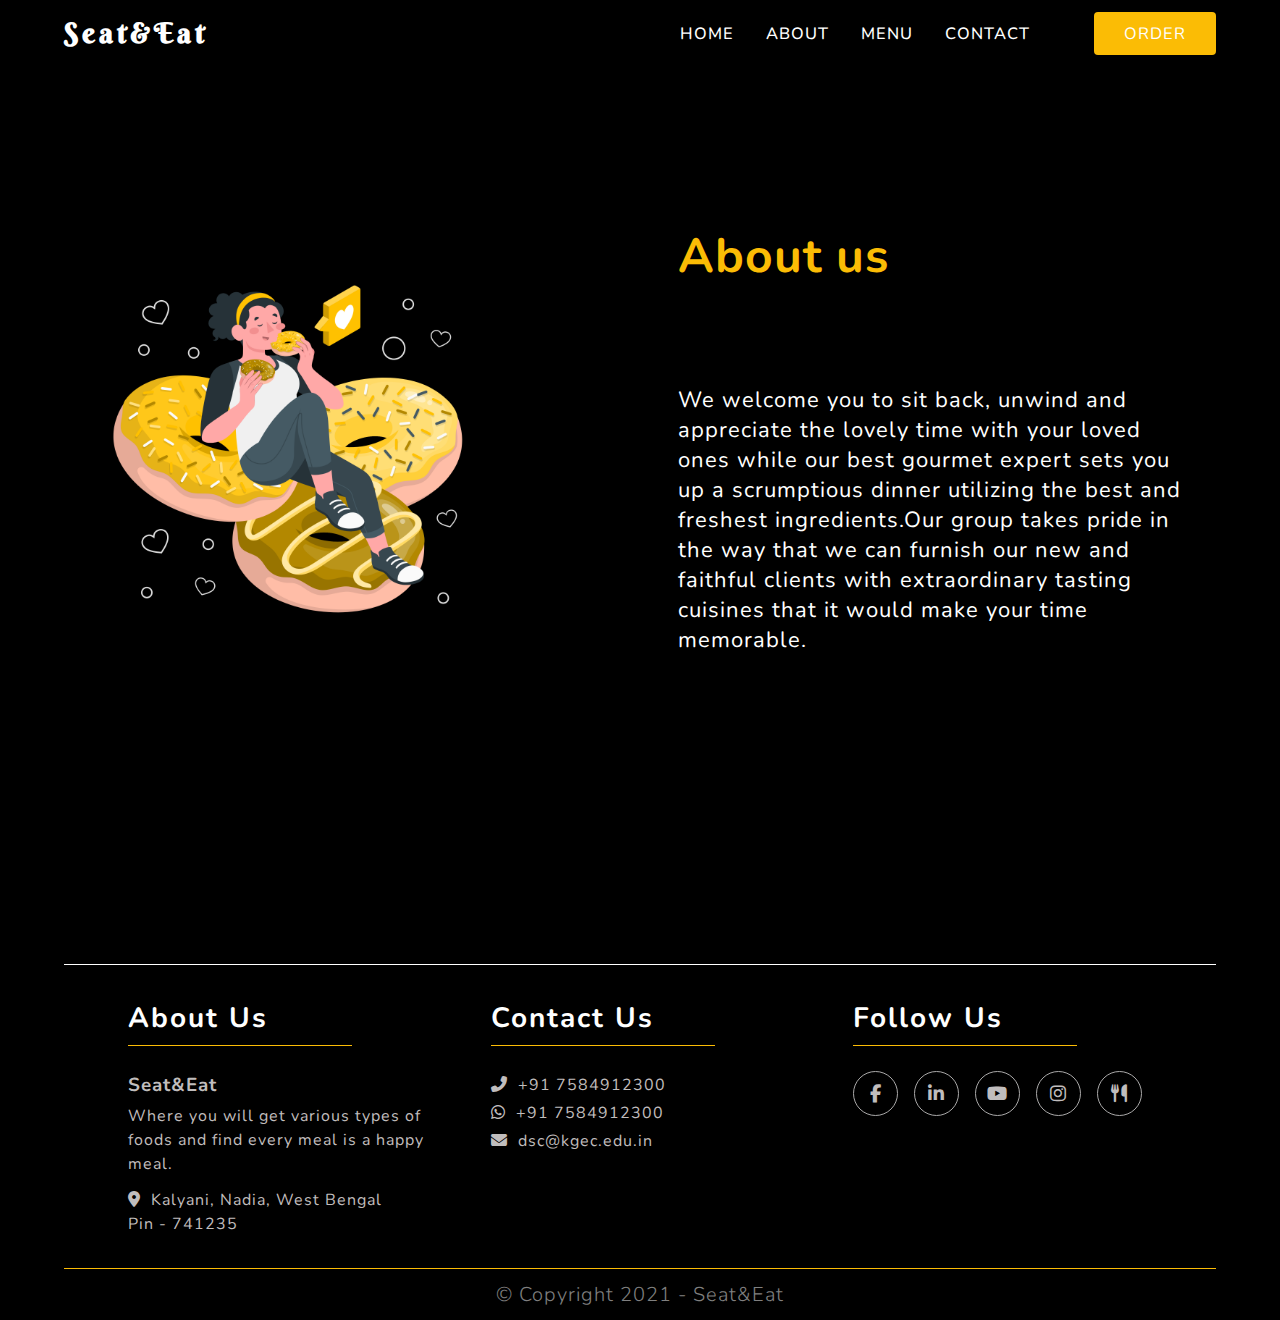
==== views/about.html @ 266ed11a "initial commit" ====
<!DOCTYPE html>
<html lang="en">
  <head>
    <meta charset="UTF-8" />
    <meta http-equiv="X-UA-Compatible" content="IE=edge" />
    <meta name="viewport" content="width=device-width, initial-scale=1.0" />
    <title>About us</title>
    <link rel="stylesheet" href="../styles/about.css" >
    <link rel="stylesheet" href="../styles/header.css">
    <link rel="stylesheet" href="../styles/footer.css">
    <link rel="stylesheet" href="https://cdnjs.cloudflare.com/ajax/libs/font-awesome/5.15.3/css/all.min.css">
    <link rel="icon" type="image/x-icon" href="/assets/android-chrome-192x192.png">
    <link rel="shortcut icon" href="/favicon.ico" type="image/x-icon">
    <link rel="icon" href="../assets/favicon.ico" >

    <link rel="stylesheet" href="https://cdnjs.cloudflare.com/ajax/libs/font-awesome/6.1.2/css/all.min.css">

  </head>
  <body>
    <header style="position: fixed; top: 0; left: 0; right: 0; z-index: 999;">
      <nav class="navbar">
          <div class="nav-title">
              <span>Seat&Eat</span>
          </div>
          <div class="nav-content">
              <ul>
                  <li><a href="../index.html">HOME</a></li>
                  <li><a href="about.html">ABOUT</a></li>
                  <li><a href="Menu_food.html">MENU</a></li>
                  <li><a href="contact.html">CONTACT</a></li>
                  <li><i id="close" class="fa-solid fa-xmark"></i></li>
              </ul>
              <button class="btn order"><a href="#">ORDER</a></button>
          </div>
          <div class="mobile">
            <i class="bar fa-solid fa-utensils"></i>
        </div>
      </nav>
  </header>
    <main>
      <section class="about-us-section section">
        <div class="about-us-container container">
          <div class="about-us-col-img">
            <img class="about-us-image" src="../assets/Eating-donuts-amico.png" />
          </div>
          <div class="about-us-col-text">
            <div class="about-us-heading">About us</div>

            <div class="about-us-desc">
              We welcome you to sit back, unwind and appreciate the lovely time with your loved ones while our best gourmet expert sets you up a scrumptious dinner utilizing the best and freshest ingredients.Our group takes pride in the way that we can furnish our new and faithful clients with extraordinary tasting cuisines that it would make your time memorable.
            </div>
          </div>
        </div>
      </section>
    </main>
    <footer>
      <div class="footer-container">
          <div class="about-us">
              <h2>About Us</h2>
              <p class="company-name">Seat&Eat</p>
              <p class="company-description">Where you will get various types of foods and find every meal is a happy meal.</p>
              <i class="fas fa-map-marker-alt"></i><span>Kalyani, Nadia, West Bengal</span>
              <br>
              <span>Pin - 741235</span>
          </div>
          <div class="contact-us">
              <h2>Contact Us</h2>
              <ul>
                  <li class="mobile-no"><i class="fas fa-phone-alt"></i><span>+91 7584912300</span></li>
                  <li class="whatsapp-no"><i class="fab fa-whatsapp"></i><span>+91 7584912300</span></li>
                  <li class="e-mail"><i class="fas fa-envelope">
                      </i><span><a href="mailto:dsc@kgec.edu.in">dsc@kgec.edu.in</a>
                  </li>
              </ul>
          </div>
          <div class="follow-us">
              <h2>Follow Us</h2>
              <div class="social-links">

                  <a class="facebook" href="#">
                      <i class="fab fa-facebook-f"></i></a>
  
                  <a class="linkedin" href="#">
                      <i class="fab fa-linkedin-in"></a></i>
  
                  <a class="youtube" href="#">
                      <i class="fab fa-youtube"></i></a>

                  <a class="youtube" href="#">
                      <i class="fab fa-instagram"></i></a>
                      
                  <a class="youtube" href="#">
                      <i class="fas fa-utensils"></i></a>
  
              </div>
          </div>
      </div>
      <div class="copyright">
          <p>© Copyright 2021 - Seat&Eat</p>
      </div>
  </footer>
  </body>
  <script src="../js/nav.js"></script>
</html>
---- styles/about.css ----
@import url('https://fonts.googleapis.com/css2?family=Nunito:wght@200;300;400;700;900&display=swap');
@import url('https://fonts.googleapis.com/css2?family=Berkshire+Swash&family=Nunito:wght@200;300;400;700;900&display=swap');
* {
    padding: 0;
    margin: 0;
    font-family: "Nunito", sans-serif;
  }
  :root {
    --clr-main-bg: black;
    --clr-main-theme: #fbbc05;
    --clr-text: rgb(170, 169, 169);
    --clr-hover: #e09900;
    --clr-light: rgb(192, 189, 189);
  
    --clr-medium-light: #686868;
    --clr-accent-light: #9900f8;
    --clr-accent: #7d00c9;
    --clr-underline: #83a4ff;
    --clr-box-shadow: rgba(0, 0, 0, 0.25);
  
    --ff-header: "Playfair Display", serif;
    --ff-regular: "Roboto ", sans-serif;
  
    --fs-hero-header: 48px;
    --fs-header: 42px;
    --fs-sub-header: 22px;
    --fs-para: 18px;
    --fs-regular: 14px;
    --fs-icon: 36px;
    --fs-small-icon: 24px;
  
    --fw-200: 200;
    --fw-light: 300;
    --fw-regular: 400;
    --fw-bold: 700;
    --fw-bolder: 900;
  
    --gen-padding: 24px 40px;
  
    --gen-transition: 0.2s ease-in-out;
    /* about us section custom variables */
    --clr-desc:#fff;
    --fs-mob-desc:16px;
  }
  
  .about-us-container {
    display: flex;
    align-items: center;
    margin: 100px, 0;
    color: var(--color-text);
    height: 100vh;
  }
  .about-us-heading {
    margin-bottom: 6rem;
    /* font-family: var(--ff-header); */
    font-weight: var(--fw-bold);
    font-size: var(--fs-hero-header);
    color: var(--clr-main-theme);
  }
  .about-us-desc {
    margin-bottom: 7rem;
    color: var(--clr-desc);
    font-size: var(--fs-sub-header);
  }
  
  .about-us-col-text {
    flex-basis: 40%;
    margin-left: 8%;
    margin-top: 7%;
  }
  
  .about-us-col-img {
    flex-basis: 60%;
    display: flex;
    align-items: center;
    flex-direction: column;
    max-width: 45%;
    animation-name: about-us-col-img;
    animation-duration: 5s;
    animation-iteration-count: infinite;
  }

     @keyframes about-us-col-img{
    0%{
      margin-bottom: 5%;
    }
    50%{
      margin-bottom: 0%;
    }
    100%{
      margin-bottom: 5%;
    }
  }
  
  .about-us-image {
    width: 63%;
  }
  
  .about-us-container {
    background: var(--clr-main-bg);
  }
  
  @media only screen and (max-width: 750px) {
      .about-us-desc{
          font-size: var(--fs-mob-desc);
      }
      .about-us-heading {
          font-size: var(--fs-header);
          margin-bottom: 20%;
      }
  }
---- styles/header.css ----
@import url('https://fonts.googleapis.com/css2?family=Nunito:wght@200;300;400;700;900&display=swap');
@import url('https://fonts.googleapis.com/css2?family=Berkshire+Swash&family=Nunito:wght@200;300;400;700;900&display=swap');

:root {
    --clr-main-bg: black;
    --clr-main-theme: #fbbc05;
    --clr-text: rgb(170, 169, 169);
    --clr-hover: #e09900;
    --clr-main-light: #fff;
}

*,
*::after,
*::before {
    margin: 0;
    padding: 0;
    box-sizing: border-box;
}

html, body {
    background-color: black;
    font-size: 16px;
    letter-spacing: 1px;
    font-family: 'Nunito', sans-serif;
    color: var(--clr-main-light);
    /* background-color: var(--clr-main-bg); */
    /* line-height: 1.5;s */
}

header {
    position: fixed; 
    top: 0;
    width: 100%; 
    z-index: 999;
}

ul {
    list-style-type: none;
}

a {
    text-decoration: none;
    color: var(--clr-main-light);
}

.navbar {
    display: flex;
    flex-direction: row ;
    justify-content: space-between;
    align-items: center;
    background-color: var(--clr-main-bg);
    /* color: var(--clr-main-light); */
    padding: 1rem 4rem;
    font-size: 1.025rem;
    font-weight: 500;
}

.nav-title {
    text-align: center;
}

.nav-title span{
    font-size: 1.75rem;
    letter-spacing: 4px;
    font-weight: bold;
    font-family: 'Berkshire Swash', cursive;
}

.nav-title :is(span, p) {
    position: relative;
}

/* .nav-title span::after {
    content: '';
    display: inline-block;
    position: absolute;
    top: 0;
    right: 0;
    bottom: 0;
    left: 0;
    background-color: var(--clr-main-bg);
    animation: fadeinout 2s forwards;
    animation-delay: 0.3s;
}

.nav-title p {
    font-size: 1.15rem;
    font-weight: 750;
    color: var(--clr-text);
    opacity: 0;
    transform: translateY(2rem);
    animation: appear 2s forwards;
    animation-delay: 1.25s;
}

@keyframes fadeinout {
    to {
        left: 100%;
    }
}

@keyframes appear {
    to {
        transform: translateY(0);
        opacity: 1;
    }
} */

.nav-content {
    display: flex;
    flex-direction: row;
    align-items: center;
    gap: 2rem;
    height: 100%;
}

.navbar .nav-content ul {
    display: flex;
    flex-direction: row;
    gap: 2rem;
    align-items: center;
    font-weight: 500;
}

.nav-content ul a {
    color: var(--clr-main-light);
    transition: 0.3s ease-in-out;
    position: relative;
}

.nav-content ul a:hover {
    color: var(--clr-text);
}

.nav-content ul a::after {
    content: '';
    height: 4px;
    width: 100%;
    display: block;
    background-color: var(--clr-text);
    position: absolute;
    top: 115%;
    left: 0;
    transform: scaleX(0);
    transform-origin: right;
    transition: transform 0.3s ease-in-out;
}

.nav-content ul a:hover::after {
    transform: scaleX(1);
    transform-origin: left;
}

button {
    border: transparent;
    background: transparent;
}

.btn a{
    letter-spacing: 1px;
    font-size: 1.025rem;
    padding: 10px 30px;
    background-color: var(--clr-main-theme);
    height: 100%;
    border-radius: 4px;
    /* transition: 0.3s ease-in-out; */
    position: relative;
    z-index: 1;
    /* font-weight: 300; */
}

.btn a::after {
    content: '';
    height: 100%;
    width: 100%;
    background-color: rgba(0, 0, 0, 0.144);
    position: absolute;
    top: 0;
    left: 0;
    z-index: 1;
    transform: scaleX(0);
    transform-origin: left;
    transition: transform 0.45s ease-in ;
}

.btn a:hover::after,
.btn a:focus::after {
    transform: scaleX(1);
    /* transform-origin: left; */
}

/* .btn a:hover {
    background-color: var(--clr-hover);
} */

.nav-toggle {
    display: none;
}

.nav-toggle-button {
    display: none;
}




/*------------------- Responsive Navbar -------------------*/

header .navbar .mobile{
    display: none;
}
#close{
    display: none;
}


@media (max-width: 850px) {

    .navbar{
        padding: .5rem 2rem;
    }
    .nav-content{
        display: flex;
        flex-direction: column;
    }

    .navbar .nav-content ul{
        display: flex;
        flex-direction: column;
    }
    /* header .navbar .nav-content{
        display: flex;
        flex-direction: column;
        align-items: center;
        justify-content: flex-start;
        position: fixed;
        right: 0px;
        top: 0;
        width: 500px;
        height: 100%;
        box-shadow: -1px 20px 1000px #d4be81;
        background-color: var(--clr-main-bg);
        transition: 1s ease;
    } */
    header .navbar .active{
        top: 0!important;
    }
    header .navbar .nav-content{
        position: fixed;
        right: 0;
        left: 0;
        top: -410px;
        padding: 30px 0;
        font-size: 1.15rem;
        align-items: center;
        justify-content: flex-start;
        background-color: var(--clr-main-bg);
        /* background-color: var(--clr-main-theme); */
        height: 400px;
        transition: .6s;
    }

    #close{
        font-size: 25px;
        display: block;
        position: absolute;
        bottom: 20px;
        right: 20px;
        /* border: 2px solid black;
        background-color: black;
        padding: 15px 20px;
        border-radius: 45px; */
        color: black;
        border: 2px solid #fcfbfb;
        background-color: white;
        padding: 10px 15px;
        border-radius: 40px;
    }
    /* .nav-content .btn{
        border: 2px solid black;
    } */
    header .navbar .mobile{
        display: block;
        font-size: 2.5rem;
    }

}

@media (max-width: 400px) {

    .navbar{
        padding: .5rem 1.5rem;
        font-size: 1rem;
        display: flex;
        align-items: center;
    }
    .navbar .mobile i {
        font-size: 1.7rem;
    }
    header .navbar .nav-content{
        font-size: 1rem;
    }

}




























/* @media only screen and (max-width:768px){
    .navbar {
        flex-direction: column;
        align-items: flex-start;
        background-color: transparent;
        padding: 0rem;
    }

    .nav-title {
        position: relative;
        background-color: black;
        width: 100%;
        display: flex;
        flex-direction: column;
        justify-content: right;
        text-align: left;
        padding: 1rem 1.5rem;
    }

    .nav-title span,
    .nav-title p {
        width: 30%;
        max-width: 100px;
        text-align: center;
        margin-right: auto;
    }
    
    .nav-toggle-button {
        position: absolute;
        top: 1.95rem;
        right: 1.5rem;
        display: flex;
        flex-direction: column;
        align-items: center;
        justify-content: center;
        cursor: pointer;
    }

    .nav-toggle-button span {
        display: block;
        width: 30px;
        height: 4px;
        border-radius: 50px;
        background-color: var(--clr-main-light);
        transition: background-color 0.2s ease-in-out;
    }

    .nav-toggle-button span:nth-child(2) {
        margin: 0.4rem 0;
    }

    .nav-content {
        background-color: black;
        flex-direction: column;
        width: 100%;
        padding: 2rem 0;
        transform: scale(1,0);
        transition: transform 0.4s ease-in-out;
        transform-origin: top;
    }

    .nav-content ul {
        flex-direction: column;
    }

    .nav-content ul a,
    .nav-content button {
        opacity: 0;
        transition: opacity 0.2s ease-in-out;
    }

    .nav-toggle:checked ~ .nav-content {
        transform: scale(1,1);
    }

    .nav-toggle:checked ~ .nav-content ul a,
    .nav-toggle:checked ~ .nav-content button {
        opacity: 1;
        transition: opacity 0.25s ease-in-out 0.2s;
    }


    .nav-content ul a::after,
    .nav-content ul a:hover::after {
        transform-origin: center;
    }

    /* .nav-toggle-button:hover span {
        background-color: var(--clr-main-theme);
    } */

    
    /* .nav-toggle-button:focus span {
        background-color: var(--clr-main-light)
    } */

/* } */
---- styles/footer.css ----
*, 
*::after, 
*::before {
    margin: 0;
    padding: 0;
    box-sizing: border-box;
}

:root{
--clr-main-bg:black;
--clr-main-theme:#fbbc05;
--clr-text:rgb(170,169,169);
--clr-hover:#e09900;
--clr-light:rgb(192,189,189);
}

footer {
    margin: 4rem 4rem 0;
    /* background-color: #232323; */
    border-top: 1px solid white;
}

.footer-container {
    padding-top: 1.5em;
    padding-bottom: 1.5em;
    display: grid;
    grid-template-columns: repeat(3, 1fr);
    gap: 4rem;
    /* justify-content: center; */
    /* align-items: center; */
    padding: 2rem 4rem;
    width: 100%;
    max-width: 1200px;
    margin: auto;
    color: var(--clr-light);
    line-height: 1.5;
}

.footer-container a {
    color: var(--clr-light);
}

.footer-container h2 {
    font-size: 1.75rem;
    letter-spacing: 2px;
    margin-bottom: 2rem;
    position: relative;
    color: white;
}

.footer-container h2::after {
    content: '';
    height: 1px;
    width: 75%;
    display: block;
    background-color: var(--clr-main-theme);
    position: absolute;
    top: 115%;
    left: 0;
}

footer .about-us .company-name {
    font-weight: bold;
    font-size: 1.175rem;
    margin-bottom: 0.325rem;
}

footer .about-us .company-description {
    font-size: 1rem;
    margin-bottom: 0.75rem;
}

footer .about-us i, 
footer .contact-us i {
    margin-right: 10px;
}

footer .contact-us li {
    line-height: 1.75;
}

footer .contact-us a {
    transition: 0.25s ease-in-out;
}

footer .contact-us a:hover {
    color: white;
}

footer .follow-us .social-links {
    display: flex;
    flex-direction: row;
    gap: 1rem;
}

.follow-us .social-links a {
    width: 45px;
    height: 45px;
    display: flex;
    justify-content: center;
    align-items: center;
    border: 1px solid var(--clr-text);
    border-radius: 50%;
    /* background-color: #1d1d1d; */
    font-size: 1.125rem;
    transition: 0.25s ease-in-out;
}


.follow-us .social-links a:hover {
    color: white;
    border-color: white;
    background-color: #1d1d1d;
    /* a size variation to make it look better */
    transform:scale(1.118);
}

footer .copyright {
    font-size: 1.25rem;
    font-weight: 300;
    /* background-color: #1d1d1d; */
    border-top: 1px solid var(--clr-main-theme);
    padding: 0.75rem 0;
    font-family: 'Segoe UI', Tahoma, Geneva, Verdana, sans-serif;
    color: grey;
    text-align: center;
    /* width: calc(4rem + 100% + 4rem); */
}

@media only screen and (max-width:769px)
{
.footer-container{
    margin: 0;
    padding: 0;
    display: flex;
    flex-direction: column;
    justify-content: space-between;
    gap: 1.2em;
}
.about-us,.follow-us,.contact-us{
    margin: 0;
    padding: 0;
}

.footer-container h2{
    font-size: 1.em;
    padding: 0;
}

.follow-us{
    padding-bottom: 1.5em;
}

.about-us h2{
    padding-top: 1.5em;
}

.copyright p{
    font-size: .8em;
}
}
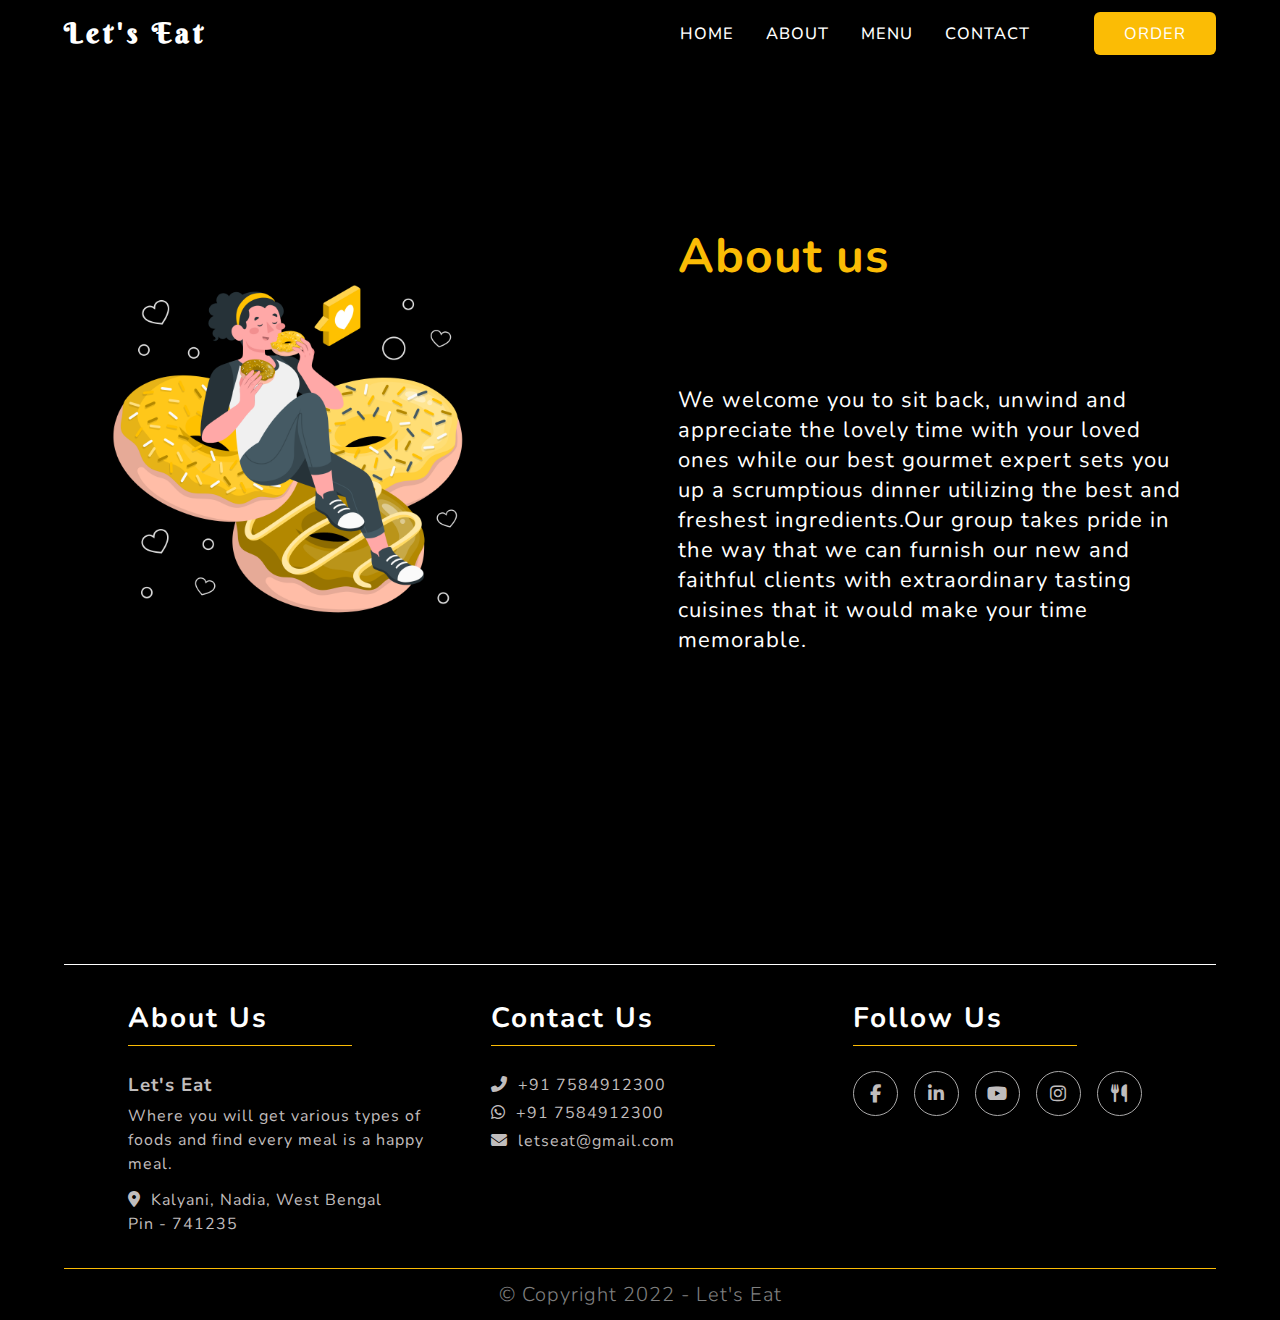
==== commit 86214f05: "Minor changes" ====
--- a/views/about.html
+++ b/views/about.html
@@ -20,7 +20,7 @@
     <header style="position: fixed; top: 0; left: 0; right: 0; z-index: 999;">
       <nav class="navbar">
           <div class="nav-title">
-              <span>Seat&Eat</span>
+              <span>Let's Eat</span>
           </div>
           <div class="nav-content">
               <ul>
@@ -57,7 +57,7 @@
       <div class="footer-container">
           <div class="about-us">
               <h2>About Us</h2>
-              <p class="company-name">Seat&Eat</p>
+              <p class="company-name">Let's Eat</p>
               <p class="company-description">Where you will get various types of foods and find every meal is a happy meal.</p>
               <i class="fas fa-map-marker-alt"></i><span>Kalyani, Nadia, West Bengal</span>
               <br>
@@ -69,7 +69,7 @@
                   <li class="mobile-no"><i class="fas fa-phone-alt"></i><span>+91 7584912300</span></li>
                   <li class="whatsapp-no"><i class="fab fa-whatsapp"></i><span>+91 7584912300</span></li>
                   <li class="e-mail"><i class="fas fa-envelope">
-                      </i><span><a href="mailto:dsc@kgec.edu.in">dsc@kgec.edu.in</a>
+                      </i><span><a href="letseat@gmail.com">letseat@gmail.com</a>
                   </li>
               </ul>
           </div>
@@ -96,7 +96,7 @@
           </div>
       </div>
       <div class="copyright">
-          <p>© Copyright 2021 - Seat&Eat</p>
+          <p>© Copyright 2022 - Let's Eat</p>
       </div>
   </footer>
   </body>
--- a/styles/header.css
+++ b/styles/header.css
@@ -1,5 +1,6 @@
 @import url('https://fonts.googleapis.com/css2?family=Nunito:wght@200;300;400;700;900&display=swap');
 @import url('https://fonts.googleapis.com/css2?family=Berkshire+Swash&family=Nunito:wght@200;300;400;700;900&display=swap');
+@import url('https://fonts.googleapis.com/css2?family=Raleway:ital,wght@0,100;0,200;0,300;0,400;0,500;0,600;0,700;0,800;0,900;1,100;1,200;1,300;1,400;1,500;1,600;1,700;1,800;1,900&display=swap');
 
 :root {
     --clr-main-bg: black;
@@ -7,6 +8,7 @@
     --clr-text: rgb(170, 169, 169);
     --clr-hover: #e09900;
     --clr-main-light: #fff;
+    --border-radius: 4px;
 }
 
 *,
@@ -21,7 +23,7 @@
     background-color: black;
     font-size: 16px;
     letter-spacing: 1px;
-    font-family: 'Nunito', sans-serif;
+    font-family: 'Raleway', sans-serif;
     color: var(--clr-main-light);
     /* background-color: var(--clr-main-bg); */
     /* line-height: 1.5;s */
@@ -162,7 +164,7 @@
     padding: 10px 30px;
     background-color: var(--clr-main-theme);
     height: 100%;
-    border-radius: 4px;
+    border-radius: var(--border-radius);
     /* transition: 0.3s ease-in-out; */
     position: relative;
     z-index: 1;
--- a/styles/footer.css
+++ b/styles/footer.css
@@ -12,6 +12,7 @@
 --clr-text:rgb(170,169,169);
 --clr-hover:#e09900;
 --clr-light:rgb(192,189,189);
+--border-radius: 6px;
 }
 
 footer {
